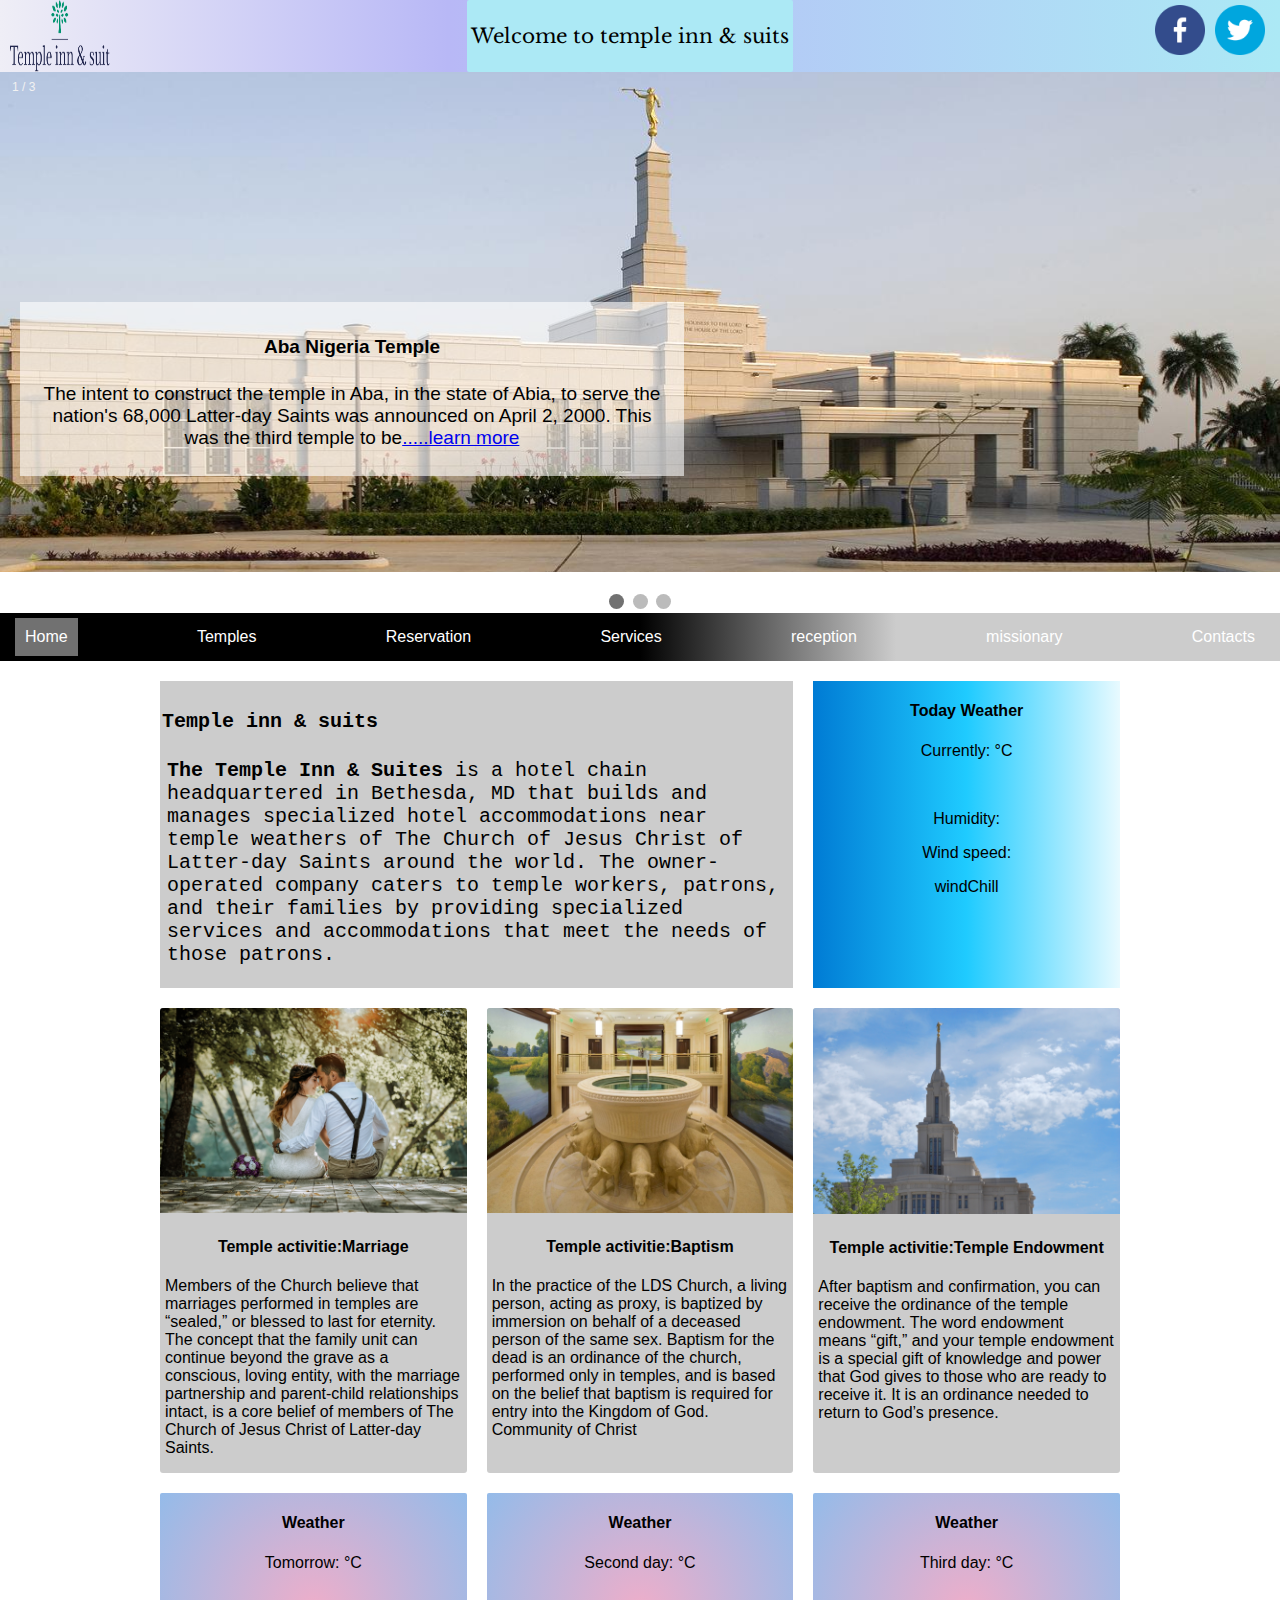
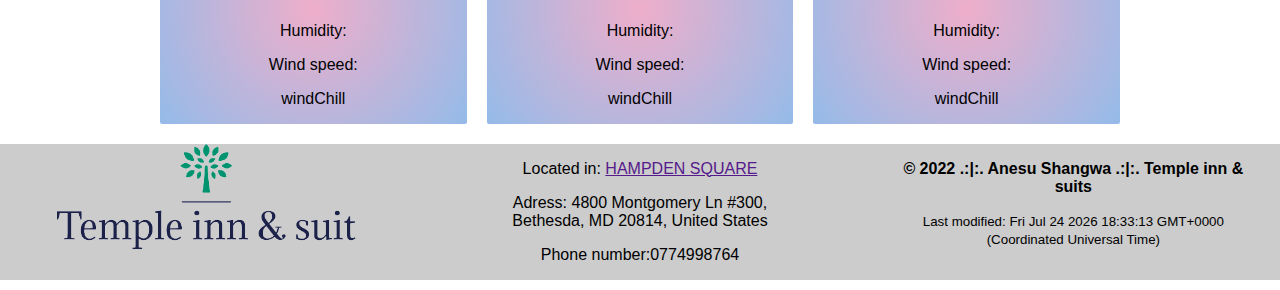
==== index.html @ a1604e13 "new" ====
<!DOCTYPE html>
<html lang="en">
<head>
    <meta charset="UTF-8">
    <meta http-equiv="X-UA-Compatible" content="IE=edge">
    <meta name="viewport" content="width=device-width, initial-scale=1.0">
    <link rel="stylesheet" href="../css/teblet.css">
    <link rel="stylesheet" href="../css/desktop-laptop.css">
    <link rel="stylesheet" href="../css/desktop.css">
    <link rel="stylesheet" href="../css/mobile.css">
    <title>home</title>
</head>
<body>
    <header>
        <div class="log">
            <img src="../images/logo_small.png" alt="temple-log">
            <!-- <h4>Temple inn & suit</h4> -->
        </div>
        <div class="temple-name">
            <p>Welcome to temple inn & suits</p>
        </div>
        <div class="icon">
           <a href=""> <img src="../images/facebook.png" alt="facebook"></a> 
           <a href=""><img src="../images/twitter.png" alt="twitter"></a> 
        </div>
    </header>
   
    <div class="slideshow-container">

        <div class="mySlides fade">
          <div class="numbertext">1 / 3</div>
          <img src="../images/jpg/aba-nigeria.jpg" style="width:100%" alt="slide">
          <div class="text"><h4>Aba Nigeria Temple</h4>
        <p>The intent to construct the temple in Aba, in the state of Abia, to serve the nation's 68,000 Latter-day Saints was announced on 
            April 2, 2000. This was the third temple to be<a href="https://www.churchofjesuschrist.org/temples/details/aba-nigeria-temple?lang=eng">.....learn more</a></p></div>
        </div>
        
        <div class="mySlides fade">
          <div class="numbertext">2 / 3</div>
          <!-- <picture>
          <source media="(max-width: 1100px)" srcset="images/medium-view.jpg">
          <source media="(max-width: 829px)" srcset=" images/small-view.jpg"> -->
          <img src="../images/jpg/anchorage-temple.jpg" style="width:100%" alt="slide">
        <!-- </picture> -->
          <div class="text"><h4>Anchorage Alaska Temple</h4>
        <p>In 1997, church president Gordon B. Hinckley, announced the building of smaller LDS temples. The first of these smaller temples was built in MonticelAlaska. After the groundbreaking of the Anchorage Alaska Temple in 1998, the construction of this 
          <a href="https://www.churchofjesuschrist.org/temples/details/anchorage-alaska-temple?lang=eng">......Learn more</a></p></div>
        </div>
        
        <div class="mySlides fade">
          <div class="numbertext">3 / 3</div>
          <img src="../images/jpg/apia-samoa-temple.jpg" style="width:100%" alt="slide">
          <div class="text">
              <h4>Apia Samoa Temple</h4>
        <p>The intention to construct a temple in Apia was announced by the LDS Church on October 15, 1977. A groundbreaking ceremony and site dedication were held on February 19, 1981, with church president Spencer W. Kimball giving the dedicatory prayer.

            The temple was open to the public for tours July 19 to 30, 1983. Gordon <a href="https://www.churchofjesuschrist.org/temples/details/apia-samoa-temple?lang=eng">......learn more</a></p></div>
        </div>
        
    </div>
        <br>
        
        <div  class="dots" style="text-align:center">
          <span class="dot"></span> 
          <span class="dot"></span> 
          <span class="dot"></span> 
        </div>
  
    <nav>
        <ul id="menu">
            <li><a id="toggleMenu">&equiv;</a></li>
            <li class="active"><a href="">Home</a></li>
            <li> <a href="">Temples</a></li>
            <li><a href="">Reservation</a></li>
            <li><a href="">Services </a></li>
            <li><a href=""> reception</a></li>
            <li><a href=""> missionary </a></li>
            <li><a href="">Contacts</a></li>
        </ul>
    </nav>

    <main>
        <section class="first-grid ">
       <h4>Temple inn & suits</h4>
           
        <p> <strong>The Temple Inn & Suites</strong> is a hotel chain headquartered in Bethesda, MD that builds and manages specialized hotel accommodations near temple weathers of The Church of Jesus Christ of Latter-day Saints around the world. The owner-operated company caters to temple workers, patrons, and their
             families by providing specialized services and accommodations that meet the needs of those patrons. <p>

        </section>
        <section class="sec-grid">
            <h4>Today Weather</h4>
            <p class="weathericon">  Currently: <span id="current-temp"> </span> &#176;C</p>
            <p><span id="icon-src"></span>
           </p><figure><img src="" alt="" id="weathericon" /> 
               <figcaption></figcaption></figure> 
                 
      
        <p>Humidity: <span id="humiditys"></span></p>
        <p>Wind speed: <span id="speed"></span></p>
         <p>windChill <span id="windchill"></span></p>
        </section>
        <!-- <div class="back-color"> -->
           
       
        <section class="temple-activities1">
           
            <img src="../images/jpg/couple-4615557.jpg" alt="">
            <h4 class="change " >Temple activitie:Marriage</h4>
            <p class="change">Members of the Church believe that marriages performed in temples are “sealed,” or blessed to last for eternity. The concept that the family unit can continue beyond the grave as a conscious, loving entity, with the marriage partnership and parent-child relationships intact,
             is a core belief of members of The Church of Jesus Christ of Latter-day Saints.</p>
        </section>
        <section class="temple-activities2">
           
            <img src="../images/jpg/ogden_temple_font_baptistry.jpg" alt="">
            <h4 class="change h4">Temple activitie:Baptism</h4>
            <p class="change">In the practice of the LDS Church, a living person, acting as proxy, is baptized by immersion on behalf of a deceased person of the same sex. Baptism for the dead is an ordinance of the church, performed only in temples, and is based on the belief that baptism is required for entry into the Kingdom of God. Community of Christ</p>
        </section>
        <section class="temple-activities3">
           
            <img src="../images/jpg/temple-865614.jpg" alt="">
            <h4 class="change h4">Temple activitie:Temple Endowment</h4>
           <p>After baptism and confirmation, you can receive the ordinance of the temple endowment. The word endowment means “gift,” and your temple endowment is a special gift of knowledge and power that God gives to those who are ready to receive it. It is an ordinance needed to return to God’s presence.</p> 
        </section>
    
    
        <section class="last1">
            <h4>Weather</h4>
            <p class="weathericon1">  Tomorrow: <span id="current-temp1"> </span> &#176;C</p>
            <p><span id="icon-src1"></span>
            <p> <img src="#" alt="" id="weathericon1" /> </p>
            
            <p id="weatherdsc"></p>
            <p>Humidity: <span id="humidit2"></span></p>   
          
            <p>Wind speed: <span id="speed1"></span></p>
            <p>windChill <span id="windchill1"></span></p>


        </section>
        <section class="last2">
            <h4>Weather</h4>
            <p class="weathericon2">  Second day: <span id="current-temp2"> </span> &#176;C</p>
            <p><span id="icon-src2"></span>
            <p> <img src="#" alt="" id="weathericon2" /> </p>
            
            <p id="weatherdsc2"></p>
            <p>Humidity: <span id="humidit3"></span></p>   
          
            <p>Wind speed: <span id="speed2"></span></p>
            <p>windChill <span id="windchill2"></span></p>

       
          
        </section>
        <section class="last3">
            <h4>Weather</h4>
            <p class="weathericon3">  Third day: <span id="current-temp3"> </span> &#176;C</p>
            <p><span id="icon-src3"></span>
           
                <p> <img src="#" alt="" id="weathericon3" /> </p>
            <p id="weatherdsc3"></p>
            <p>Humidity: <span id="humidit4"></span></p>   
          
            <p>Wind speed: <span id="speed3"></span></p>
            <p>windChill <span id="windchill3"></span></p>

        </section>

        <!-- <section class="map">
            <h4>map</h4>
            <div class="mapouter"><div class="gmap_canvas"><iframe width="739" height="302" id="gmap_canvas" src="https://maps.google.com/maps?q=Bethesda,%20MD%2020814,%20United%20States&t=&z=15&ie=UTF8&iwloc=&output=embed" frameborder="0" scrolling="no" marginheight="0" marginwidth="0"></iframe><a href="https://www.embedgooglemap.net/blog/divi-discount-code-elegant-themes-coupon/">divi discount</a><br><style>.mapouter{position:relative;text-align:right;height:302px;width:739px;}</style><a href="https://www.embedgooglemap.net">embed google maps website</a><style>.gmap_canvas {overflow:hidden;background:none!important;height:302px;width:739px;}</style></div></div>
          
        </section> -->
 

    </main>

  
    <footer>
        <div class="name-log">
            <img src="../images/logo_small.png" alt="log">

        </div>
        <div class="contacts">
            <p>Located in: <a href="">HAMPDEN SQUARE</a></p>
            <p>Adress: 4800 Montgomery Ln #300,<br> Bethesda, MD 20814, United States</p>
            <p>Phone number:0774998764</p>
            

        </div>
        <div class="copy">
        <p><b>&copy; 2022 .:|:. Anesu Shangwa .:|:. Temple inn & suits</b></p>
        <small id="updatetime">Last update:</small>
        </div>

    </footer>
<script src="../js/slide.js"></script>
<script src="../js/menu.js"></script>
<script src="../js/weather.js"></script>
<script src="../js/weather_for_3days.js"></script>
<script src="../js/lastmodify.js"></script>
</body>
</html>
---- css/teblet.css ----
@media (max-width: 992px) {
    /* nav style */

  

   main {
       display: grid;
       grid-template-columns: 1fr 1fr ;
       margin: 20px auto;
   }

   .first-grid{
grid-column: 1/2;
grid-row: 1;
margin: 0 20px;
}


.sec-grid{
    grid-column: 2/4;
    margin: 0 20px;
    
}


.temple-activities1{
    grid-column: 1/3;
    margin: 0 20px;
}

.temple-activities2{
    grid-column: 3/4;
    margin: 0 20px;
}

.temple-activities3{
    grid-column: 1/4;
    margin: 0 20px;
}

.last1{
    grid-column: 1/3;
   margin: 0 20px;
   
}
.last2{
    grid-column: 3/3;
    margin: 0 20px;
   
}

.last3{
    grid-column: 1/4;
    margin: 0 20px;
}

}
---- css/desktop-laptop.css ----
/* 
@media (min-width: 960px)  {
  


  main{
    display: grid;
    grid-template-columns:   1fr 1fr  ;
    grid-gap: 20px;
    max-width: 960px;
    margin: auto;
    
    
    
   
}



.first-grid{
  grid-column: 1/3;

  
}

.sec-grid{
  grid-column: 3/3;
  

}

.temple-activities1{
  grid-column: 1/2;
  grid-row: 2;
  background-color: #007bd4;

}

.temple-activities2{
  grid-column: 2/3;
  grid-row: 2;


}

.temple-activities3{
  grid-column: 3/3;
  grid-row: 2;
} 



 .last1{
    grid-column: 1/2;
    grid-row: 3; 
  }
  
  .last2{
    grid-column: 2/3;
    grid-row: 3; 
    
  }
  
  .last3{
    grid-column: 3/3;
    grid-row: 3; 
  } 

  .map{
    grid-column: 1/4;
    grid-row: 4;
    z-index:  -1;
    
  }


  
 footer{
  display: grid;
  grid-template-columns:  1fr 1fr 1fr;
  grid-gap: 20px;
  
background-color: #ccc;

 
}

 
}
  
 */
---- css/desktop.css ----
@import url('https://fonts.googleapis.com/css2?family=Fredericka+the+Great&family=Libre+Baskerville:wght@700&family=Ubuntu+Condensed&display=swap');
@import url('https://fonts.googleapis.com/css2?family=Fredericka+the+Great&family=Libre+Baskerville:wght@700&family=Lobster&family=Ubuntu+Condensed&display=swap');


 









 @media only screen and (min-width: 35em) {
    body{
        margin: 0;
        padding: 0;
        font-family: 'Ubuntu', sans-serif; 
    }



    header{
        background: linear-gradient(90deg, rgba(239,238,246,1) 0%, rgba(184,184,246,1) 35%, rgba(172,233,245,1) 100%);
        
       
       
     
    }

    header, .log, .icon {
        display: flex;
        justify-content: space-between;
        padding: 0 5px;
       
      
        
    }
    img{
        max-width: 100%;
    }

     .log img{
        width: 100px;
        
  

    }
    .icon img{
        width: 50px;
        padding: 5px;
        
        
    }
    .temple-name {
        background-color: #ace9f5;
        border-radius: 2px;
    }
    .temple-name p{
        font-size: 20px;
        padding: 4px;
        /* font-family: 'Fredericka the Great', cursive; */
        font-family: 'Libre Baskerville', serif;
        width: 100%;
    }

    /* end header style */

    /* slide styles */

    .mySlides {display: none;}
/* img {vertical-align: middle;} */
 .mySlides img{
height: 500px;
 }
/* Slideshow container */
.slideshow-container {
  max-width: 100%;
  position: relative;
  margin: auto;
}

/* Caption text */
.text {
  color: black;
  font-size: 19px;
  padding: 8px 12px;
  position: absolute;
  background-color: #fff9;
  bottom: 100px;
  width: 50%;
  text-align: center;
  margin: 0 20px;
 

}

/* Number text (1/3 etc) */
.numbertext {
  color: #f2f2f2;
  font-size: 12px;
  padding: 8px 12px;
  position: absolute;
  top: 0;
}

/* The dots/bullets/indicators */
.dot {
  height: 15px;
  width: 15px;
  margin: 0 2px;
  background-color: #bbb;
  border-radius: 50%;
  display: inline-block;
  transition: background-color 0.6s ease;
}

.active {
  background-color: #717171;
}

/* Fading animation */
.fade {
  animation-name: fade;
  animation-duration: 2s;
}

@keyframes fade {
  from {opacity: .4} 
  to {opacity: 1}
}


/* end of slide style */


/* nav style */

nav {
    background: linear-gradient(90deg, rgba(0,0,0,6) 50%, rgba(204,204,204,1) 70%);
    color: white;
    position: sticky;
    padding: 5px;
    top: 0;
}

nav ul {
    display: flex;
    flex-direction: column;
    justify-content: space-between;
    align-content: space-around;
    margin: 0;
    padding: 0;
   
}

nav ul li:first-child {
    display: block;
}

nav ul li {
    display: none;
    list-style: none;
    margin: 10px;
}

nav ul li a {
    color: white;
    display: block;
    padding: 10px;
    text-decoration: none;
}
nav ul li a:hover {
    background-color: #efefef;
    color: black;
}
.open li {
    display: block;
}

/* Media Queries */
@media only screen and (min-width: 2.5em) {
    nav ul {
        flex-direction: row;

        
    }
    
    nav ul li:first-child {
        display: none;
    }

    nav ul li {
        display: inline;
        margin: 0 10px;
    }
}
    
/* end nav style */
    main{
        display: grid;
        grid-template-columns: 1fr 1fr 1fr;
        max-width: 960px;
        margin: 0 auto;
        grid-gap: 20px;
       margin: 20px auto;
    }

    .first-grid{
     
        grid-column: 1/3;
    }

    .sec-grid{
       
        grid-column: 3/4;
    }

    .first-grid { 
        background-color: #ccc;
        
        font-family: 'Space Mono', monospace;
        font-size: 20px;
       padding: 2px;
     
    }
    
    .sec-grid{
       
        text-align: center;
        background: #007bd4;
        background: -webkit-linear-gradient(to right, #007bd4, #1fcbff, #e8faff);
        background: linear-gradient(to right, #007bd4, #1fcbff, #e8faff);
        
    }

    .temple-activities1,
.temple-activities2,
.temple-activities3{
    background-color: #ccc;
    border-radius: 3px;
    overflow: hidden;

    
    

}

.temple-activities1 h4,
.temple-activities2 h4,
.temple-activities3 h4{
text-align: center;
}

p{
    padding: 0 5px;
}
    

.last1,
.last2,
.last3{
    background: rgb(238,174,202);
    background: radial-gradient(circle, rgba(238,174,202,1) 0%, rgba(148,187,233,1) 100%);
    text-align: center;
    border-radius: 2px;
   
   
}


 footer{
    
     grid-gap: 20px;
     text-align: center;
   background-color: #ccc;
    display: grid;
    grid-template-columns: 1fr 1fr 1fr;
   
 
    

    
 }

 .name-log img{
     width: 300px;
     margin: 0 20px;
 }

 .name-log{
    grid-column: 1;
 }
 .contacts{
     grid-column: 2/3;
 }

 .copy{
    margin: 0 20px;
 }


  
}
---- css/mobile.css ----
@media (max-width: 700px)  { 
  
    body{
        margin: 0;
        padding: 0;
    }



    header{
        background: linear-gradient(90deg, rgba(239,238,246,1) 0%, rgba(184,184,246,1) 35%, rgba(172,233,245,1) 100%);
        
       
       
     
    }

    header, .log, .icon {
        display: flex;
        justify-content: space-between;
        padding: 0 5px;
       
      
        
    }
    img{
        max-width: 100%;
    }

     .log img{
        width: 100px;
        
  

    }
    .icon img{
        width: 50px;
        padding: 5px;
        
        
    }
    .temple-name {
        background-color: #ace9f5;
        border-radius: 2px;
    }
    .temple-name p{
        font-size: 20px;
        padding: 4px;
        /* font-family: 'Fredericka the Great', cursive; */
        font-family: 'Libre Baskerville', serif;
        width: 100%;
    }

    /* end header style */

    /* slide styles */

    .mySlides {display: none;}
/* img {vertical-align: middle;} */
 .mySlides img{
height: 500px;
 }
/* Slideshow container */
.slideshow-container {
  max-width: 100%;
  position: relative;
  margin: auto;
}

/* Caption text */
.text {
  color: black;
  font-size: 19px;
  padding: 8px 12px;
  position: absolute;
  background-color: #fff9;
  bottom: 100px;
  width: 50%;
  text-align: center;
  margin: 0 20px;
 

}

/* Number text (1/3 etc) */
.numbertext {
  color: #f2f2f2;
  font-size: 12px;
  padding: 8px 12px;
  position: absolute;
  top: 0;
}

/* The dots/bullets/indicators */
.dot {
  height: 15px;
  width: 15px;
  margin: 0 2px;
  background-color: #bbb;
  border-radius: 50%;
  display: inline-block;
  transition: background-color 0.6s ease;
}

.active {
  background-color: #717171;
}

/* Fading animation */
.fade {
  animation-name: fade;
  animation-duration: 2s;
}

@keyframes fade {
  from {opacity: .4} 
  to {opacity: 1}
}


/* end of slide style */


/* nav style */

nav {
    background: linear-gradient(90deg, rgba(0,0,0,6) 50%, rgba(204,204,204,1) 70%);
    color: white;
    position: sticky;
    padding: 5px;
    top: 0;
}

nav ul {
    display: flex;
    flex-direction: column;
    justify-content: space-between;
    align-content: space-around;
    margin: 0;
    padding: 0;
   
}

nav ul li:first-child {
    display: block;
}

nav ul li {
    display: none;
    list-style: none;
    margin: 10px;
}

nav ul li a {
    color: white;
    display: block;
    padding: 10px;
    text-decoration: none;
}
nav ul li a:hover {
    background-color: #efefef;
    color: black;
}
.open li {
    display: block;
}


    main{
        display: grid;
        grid-template-columns: 1fr ;
        max-width: 960px;
        margin: 0 auto;
        grid-gap: 20px;
        margin: 20px auto;
    }

  

    .first-grid { 
        background-color: #ccc;
        grid-column: 1/4;
        font-family: 'Space Mono', monospace;
        font-size: 20px;
       padding: 2px;
       margin: 0 20px;
     
    }
    
    .sec-grid{
        grid-column: 1/4;
        text-align: center;
        background: #007bd4;
        background: -webkit-linear-gradient(to right, #007bd4, #1fcbff, #e8faff);
        background: linear-gradient(to right, #007bd4, #1fcbff, #e8faff);
        margin: 0 20px;
    }

    .temple-activities1{
        grid-column: 1/4;
    }
    .temple-activities2{
        grid-column: 1/4;
    }
    .temple-activities3{
        grid-column: 1/4;
    }

.temple-activities1,
.temple-activities2,
.temple-activities3{
    background-color: #ccc;
    border-radius: 3px;
    overflow: hidden;
    margin: 0 20px;
    
    

}

.temple-activities1 h4,
.temple-activities2 h4,
.temple-activities3 h4{
text-align: center;
}

.temple-activities1 p,
.temple-activities2 p,
.temple-activities3 p{
padding: 7px;
}
    
.last1{
    grid-column: 1/4;
}
.last2{
    grid-column: 1/4;
}
.last3{
    grid-column: 1/4;
}

.last1,
.last2,
.last3{
    background: rgb(238,174,202);
    background: radial-gradient(circle, rgba(238,174,202,1) 0%, rgba(148,187,233,1) 100%);
    text-align: center;
    border-radius: 2px;
    margin: 0 20px;
    
   
}


 footer{
    
     grid-gap: 20px;
     text-align: center;
   background-color: #ccc;
   
    

    
 }
  img{
    max-width: 100%;
 }

 .name-log img{
     width: 300px;
     margin: 0 20px;
 }

 .name-log{
    grid-column: 1;
 }
 .contacts{
     grid-column: 2/3;
 }

 .copy{
    margin: 0 20px;
 }





}
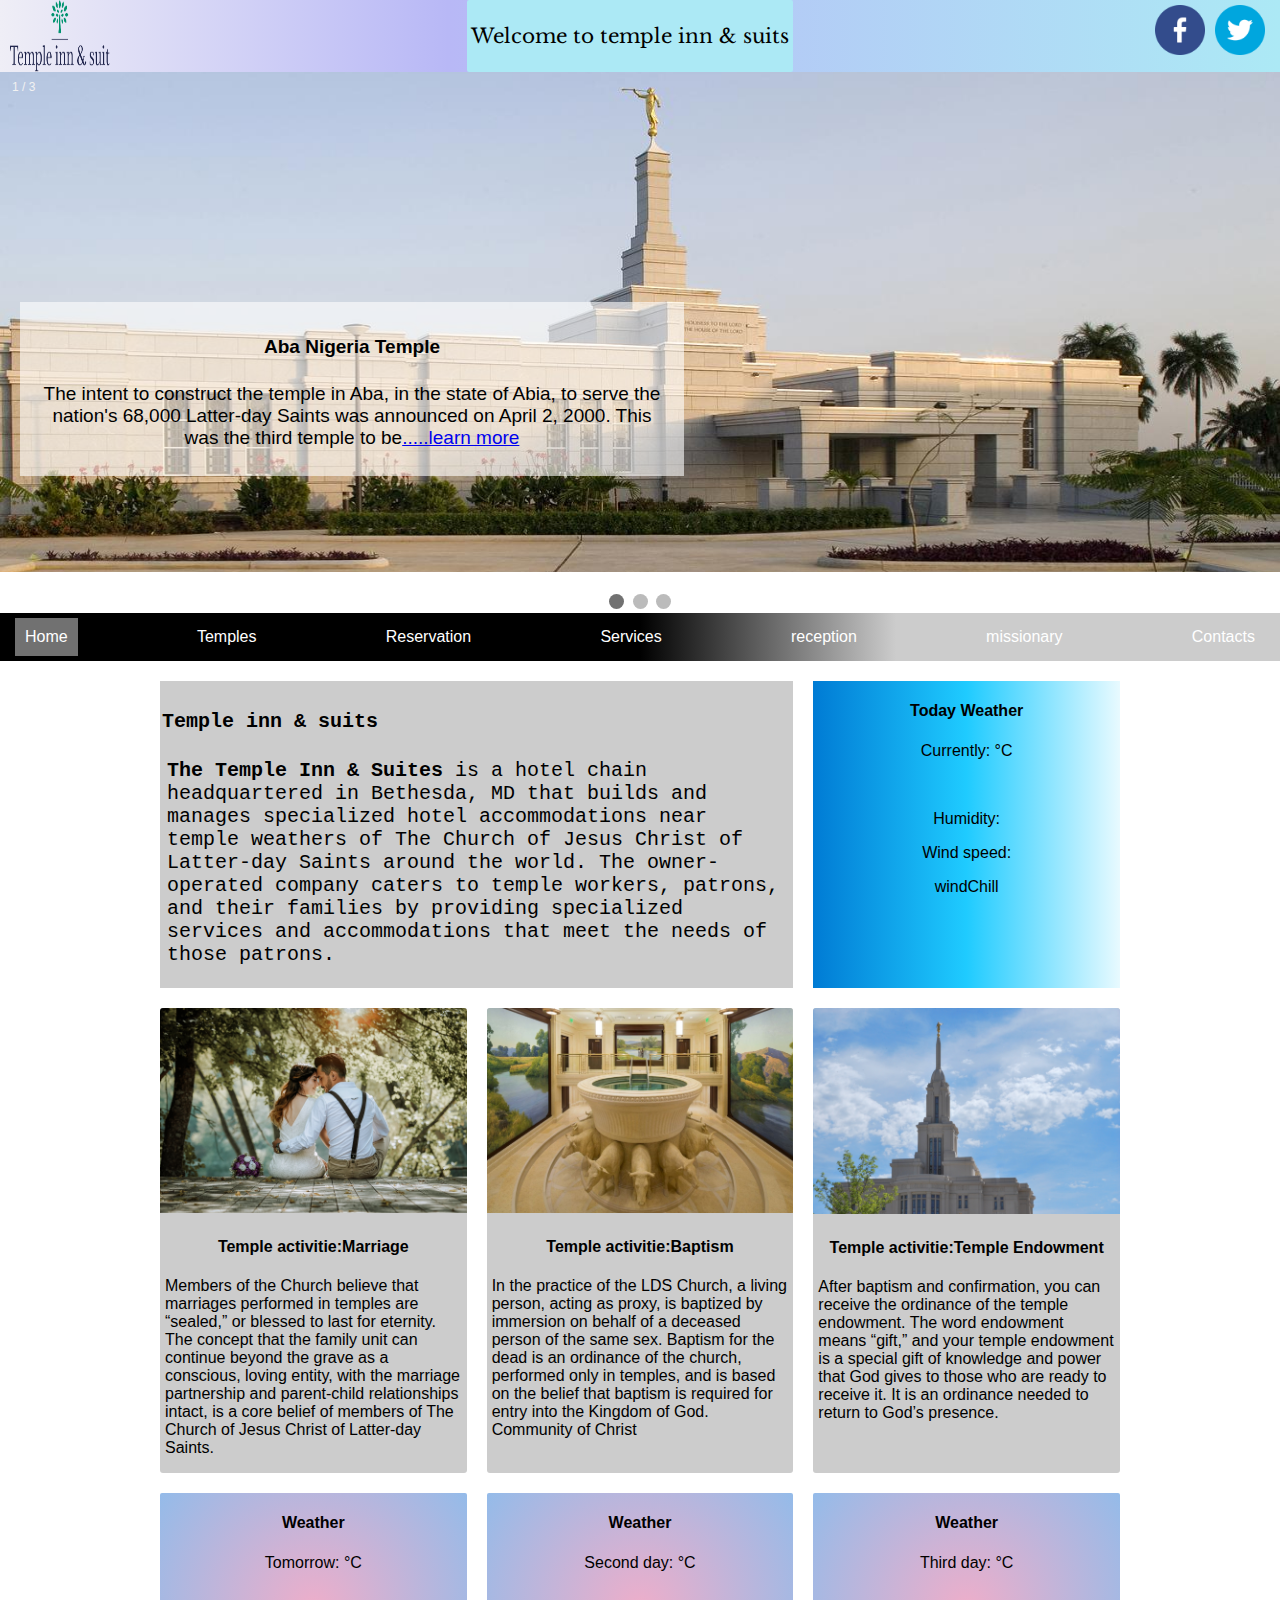
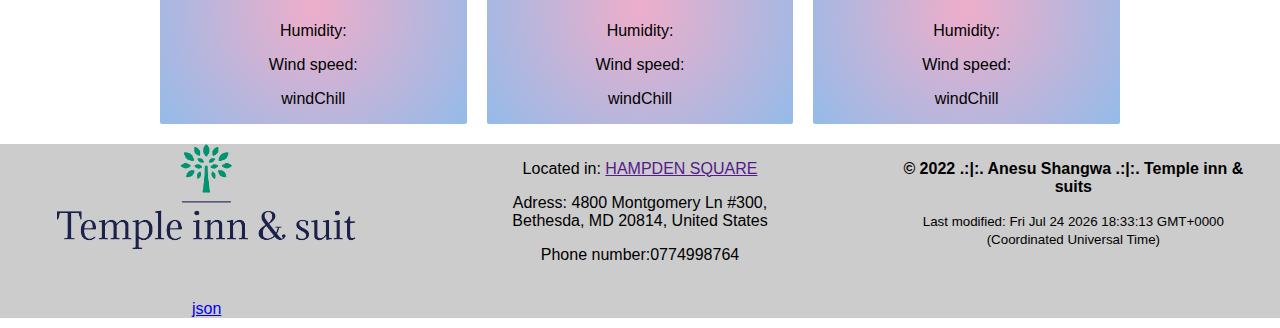
==== commit acc5c796: "new" ====
--- a/index.html
+++ b/index.html
@@ -192,7 +192,7 @@
         <p><b>&copy; 2022 .:|:. Anesu Shangwa .:|:. Temple inn & suits</b></p>
         <small id="updatetime">Last update:</small>
         </div>
-
+ <a href="../wdd-230-pro/json/temple.json"> json</a>
     </footer>
 <script src="../js/slide.js"></script>
 <script src="../js/menu.js"></script>
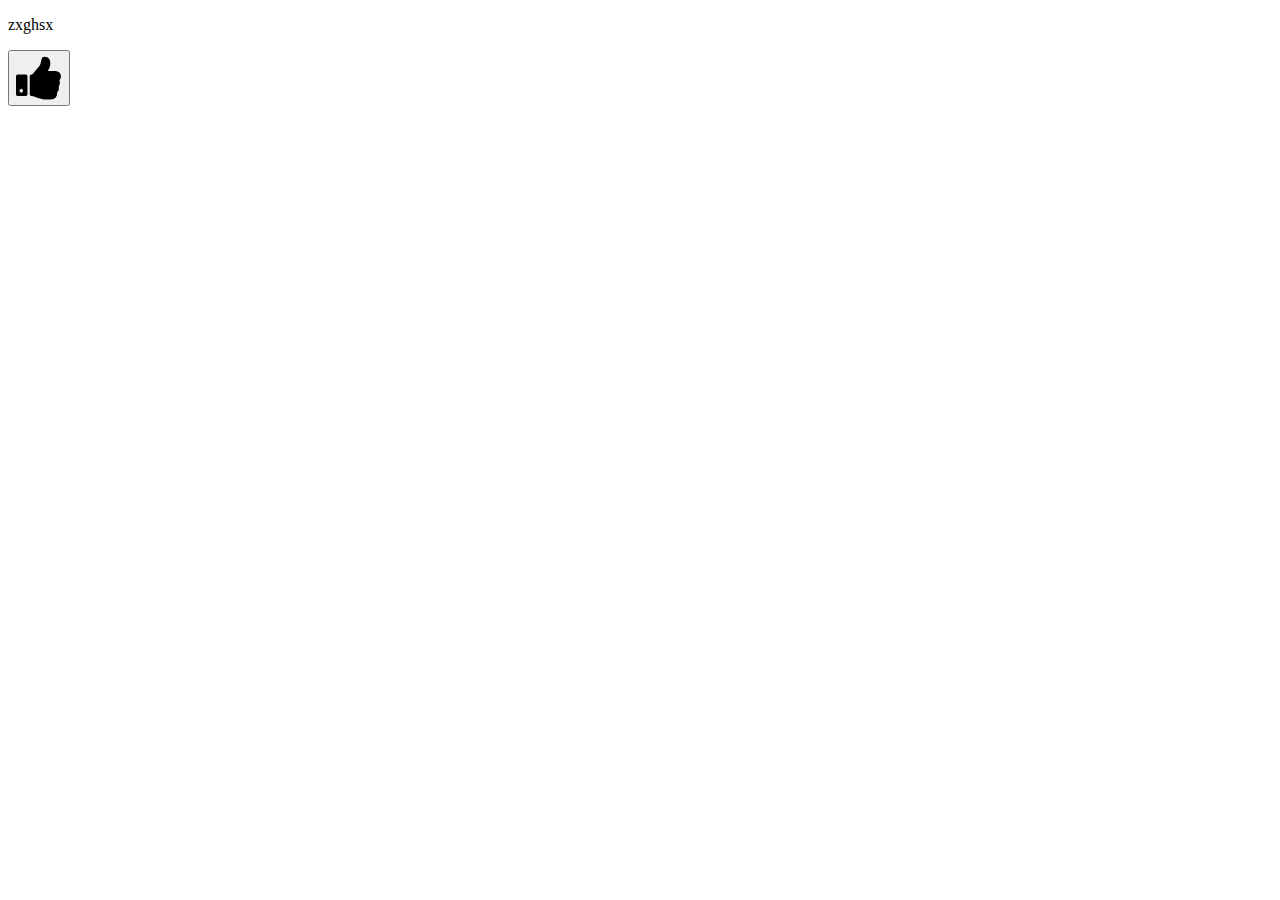
==== commit d41f2e34: "new" ====
--- a/index.html
+++ b/index.html
@@ -1,203 +1,47 @@
 <!DOCTYPE html>
-<html lang="en">
+<html>
 <head>
-    <meta charset="UTF-8">
-    <meta http-equiv="X-UA-Compatible" content="IE=edge">
-    <meta name="viewport" content="width=device-width, initial-scale=1.0">
-    <link rel="stylesheet" href="../css/teblet.css">
-    <link rel="stylesheet" href="../css/desktop-laptop.css">
-    <link rel="stylesheet" href="../css/desktop.css">
-    <link rel="stylesheet" href="../css/mobile.css">
-    <title>home</title>
+<link rel="stylesheet" href="https://cdnjs.cloudflare.com/ajax/libs/font-awesome/4.7.0/css/font-awesome.min.css">
+<style>
+.fa {
+  font-size: 50px;
+  cursor: pointer;
+  user-select: none;
+  border-radius: none;
+}
+
+.fa:hover {
+  color: darkblue;
+}
+</style>
 </head>
 <body>
-    <header>
-        <div class="log">
-            <img src="../images/logo_small.png" alt="temple-log">
-            <!-- <h4>Temple inn & suit</h4> -->
-        </div>
-        <div class="temple-name">
-            <p>Welcome to temple inn & suits</p>
-        </div>
-        <div class="icon">
-           <a href=""> <img src="../images/facebook.png" alt="facebook"></a> 
-           <a href=""><img src="../images/twitter.png" alt="twitter"></a> 
-        </div>
-    </header>
-   
-    <div class="slideshow-container">
+<p>zxghsx</p>
 
-        <div class="mySlides fade">
-          <div class="numbertext">1 / 3</div>
-          <img src="../images/jpg/aba-nigeria.jpg" style="width:100%" alt="slide">
-          <div class="text"><h4>Aba Nigeria Temple</h4>
-        <p>The intent to construct the temple in Aba, in the state of Abia, to serve the nation's 68,000 Latter-day Saints was announced on 
-            April 2, 2000. This was the third temple to be<a href="https://www.churchofjesuschrist.org/temples/details/aba-nigeria-temple?lang=eng">.....learn more</a></p></div>
-        </div>
+    <button class="like" onclick="like(this)"><i class="fa fa-thumbs-up"></i></button>
+    <p id="ty"></p>
+    <script>
+        var state = true;
+
+function like(element){
+    if(state){
+        var  currentElement = element.querySelector('.fa-thumbs-up');
+        currentElement.style.color = "blue";
+        localStorage.setItem("storedlike", "liked temple");
         
-        <div class="mySlides fade">
-          <div class="numbertext">2 / 3</div>
-          <!-- <picture>
-          <source media="(max-width: 1100px)" srcset="images/medium-view.jpg">
-          <source media="(max-width: 829px)" srcset=" images/small-view.jpg"> -->
-          <img src="../images/jpg/anchorage-temple.jpg" style="width:100%" alt="slide">
-        <!-- </picture> -->
-          <div class="text"><h4>Anchorage Alaska Temple</h4>
-        <p>In 1997, church president Gordon B. Hinckley, announced the building of smaller LDS temples. The first of these smaller temples was built in MonticelAlaska. After the groundbreaking of the Anchorage Alaska Temple in 1998, the construction of this 
-          <a href="https://www.churchofjesuschrist.org/temples/details/anchorage-alaska-temple?lang=eng">......Learn more</a></p></div>
-        </div>
-        
-        <div class="mySlides fade">
-          <div class="numbertext">3 / 3</div>
-          <img src="../images/jpg/apia-samoa-temple.jpg" style="width:100%" alt="slide">
-          <div class="text">
-              <h4>Apia Samoa Temple</h4>
-        <p>The intention to construct a temple in Apia was announced by the LDS Church on October 15, 1977. A groundbreaking ceremony and site dedication were held on February 19, 1981, with church president Spencer W. Kimball giving the dedicatory prayer.
 
-            The temple was open to the public for tours July 19 to 30, 1983. Gordon <a href="https://www.churchofjesuschrist.org/temples/details/apia-samoa-temple?lang=eng">......learn more</a></p></div>
-        </div>
-        
-    </div>
-        <br>
-        
-        <div  class="dots" style="text-align:center">
-          <span class="dot"></span> 
-          <span class="dot"></span> 
-          <span class="dot"></span> 
-        </div>
-  
-    <nav>
-        <ul id="menu">
-            <li><a id="toggleMenu">&equiv;</a></li>
-            <li class="active"><a href="">Home</a></li>
-            <li> <a href="">Temples</a></li>
-            <li><a href="">Reservation</a></li>
-            <li><a href="">Services </a></li>
-            <li><a href=""> reception</a></li>
-            <li><a href=""> missionary </a></li>
-            <li><a href="">Contacts</a></li>
-        </ul>
-    </nav>
+    }else{
+        var  currentElement = element.querySelector('.fa-thumbs-up');
+        currentElement.style.color = "red";
+        localStorage.setItem("storedlike", "disliked temple");
+    }
+    state = !state;
+}
 
-    <main>
-        <section class="first-grid ">
-       <h4>Temple inn & suits</h4>
-           
-        <p> <strong>The Temple Inn & Suites</strong> is a hotel chain headquartered in Bethesda, MD that builds and manages specialized hotel accommodations near temple weathers of The Church of Jesus Christ of Latter-day Saints around the world. The owner-operated company caters to temple workers, patrons, and their
-             families by providing specialized services and accommodations that meet the needs of those patrons. <p>
+window.addEventListener('DOMContentLoaded', e => {
+    currentElement.style.color = localStorage.getItem("storedColor");
+});
+    </script>
 
-        </section>
-        <section class="sec-grid">
-            <h4>Today Weather</h4>
-            <p class="weathericon">  Currently: <span id="current-temp"> </span> &#176;C</p>
-            <p><span id="icon-src"></span>
-           </p><figure><img src="" alt="" id="weathericon" /> 
-               <figcaption></figcaption></figure> 
-                 
-      
-        <p>Humidity: <span id="humiditys"></span></p>
-        <p>Wind speed: <span id="speed"></span></p>
-         <p>windChill <span id="windchill"></span></p>
-        </section>
-        <!-- <div class="back-color"> -->
-           
-       
-        <section class="temple-activities1">
-           
-            <img src="../images/jpg/couple-4615557.jpg" alt="">
-            <h4 class="change " >Temple activitie:Marriage</h4>
-            <p class="change">Members of the Church believe that marriages performed in temples are “sealed,” or blessed to last for eternity. The concept that the family unit can continue beyond the grave as a conscious, loving entity, with the marriage partnership and parent-child relationships intact,
-             is a core belief of members of The Church of Jesus Christ of Latter-day Saints.</p>
-        </section>
-        <section class="temple-activities2">
-           
-            <img src="../images/jpg/ogden_temple_font_baptistry.jpg" alt="">
-            <h4 class="change h4">Temple activitie:Baptism</h4>
-            <p class="change">In the practice of the LDS Church, a living person, acting as proxy, is baptized by immersion on behalf of a deceased person of the same sex. Baptism for the dead is an ordinance of the church, performed only in temples, and is based on the belief that baptism is required for entry into the Kingdom of God. Community of Christ</p>
-        </section>
-        <section class="temple-activities3">
-           
-            <img src="../images/jpg/temple-865614.jpg" alt="">
-            <h4 class="change h4">Temple activitie:Temple Endowment</h4>
-           <p>After baptism and confirmation, you can receive the ordinance of the temple endowment. The word endowment means “gift,” and your temple endowment is a special gift of knowledge and power that God gives to those who are ready to receive it. It is an ordinance needed to return to God’s presence.</p> 
-        </section>
-    
-    
-        <section class="last1">
-            <h4>Weather</h4>
-            <p class="weathericon1">  Tomorrow: <span id="current-temp1"> </span> &#176;C</p>
-            <p><span id="icon-src1"></span>
-            <p> <img src="#" alt="" id="weathericon1" /> </p>
-            
-            <p id="weatherdsc"></p>
-            <p>Humidity: <span id="humidit2"></span></p>   
-          
-            <p>Wind speed: <span id="speed1"></span></p>
-            <p>windChill <span id="windchill1"></span></p>
-
-
-        </section>
-        <section class="last2">
-            <h4>Weather</h4>
-            <p class="weathericon2">  Second day: <span id="current-temp2"> </span> &#176;C</p>
-            <p><span id="icon-src2"></span>
-            <p> <img src="#" alt="" id="weathericon2" /> </p>
-            
-            <p id="weatherdsc2"></p>
-            <p>Humidity: <span id="humidit3"></span></p>   
-          
-            <p>Wind speed: <span id="speed2"></span></p>
-            <p>windChill <span id="windchill2"></span></p>
-
-       
-          
-        </section>
-        <section class="last3">
-            <h4>Weather</h4>
-            <p class="weathericon3">  Third day: <span id="current-temp3"> </span> &#176;C</p>
-            <p><span id="icon-src3"></span>
-           
-                <p> <img src="#" alt="" id="weathericon3" /> </p>
-            <p id="weatherdsc3"></p>
-            <p>Humidity: <span id="humidit4"></span></p>   
-          
-            <p>Wind speed: <span id="speed3"></span></p>
-            <p>windChill <span id="windchill3"></span></p>
-
-        </section>
-
-        <!-- <section class="map">
-            <h4>map</h4>
-            <div class="mapouter"><div class="gmap_canvas"><iframe width="739" height="302" id="gmap_canvas" src="https://maps.google.com/maps?q=Bethesda,%20MD%2020814,%20United%20States&t=&z=15&ie=UTF8&iwloc=&output=embed" frameborder="0" scrolling="no" marginheight="0" marginwidth="0"></iframe><a href="https://www.embedgooglemap.net/blog/divi-discount-code-elegant-themes-coupon/">divi discount</a><br><style>.mapouter{position:relative;text-align:right;height:302px;width:739px;}</style><a href="https://www.embedgooglemap.net">embed google maps website</a><style>.gmap_canvas {overflow:hidden;background:none!important;height:302px;width:739px;}</style></div></div>
-          
-        </section> -->
- 
-
-    </main>
-
-  
-    <footer>
-        <div class="name-log">
-            <img src="../images/logo_small.png" alt="log">
-
-        </div>
-        <div class="contacts">
-            <p>Located in: <a href="">HAMPDEN SQUARE</a></p>
-            <p>Adress: 4800 Montgomery Ln #300,<br> Bethesda, MD 20814, United States</p>
-            <p>Phone number:0774998764</p>
-            
-
-        </div>
-        <div class="copy">
-        <p><b>&copy; 2022 .:|:. Anesu Shangwa .:|:. Temple inn & suits</b></p>
-        <small id="updatetime">Last update:</small>
-        </div>
- <a href="../wdd-230-pro/json/temple.json"> json</a>
-    </footer>
-<script src="../js/slide.js"></script>
-<script src="../js/menu.js"></script>
-<script src="../js/weather.js"></script>
-<script src="../js/weather_for_3days.js"></script>
-<script src="../js/lastmodify.js"></script>
 </body>
-</html>+</html>
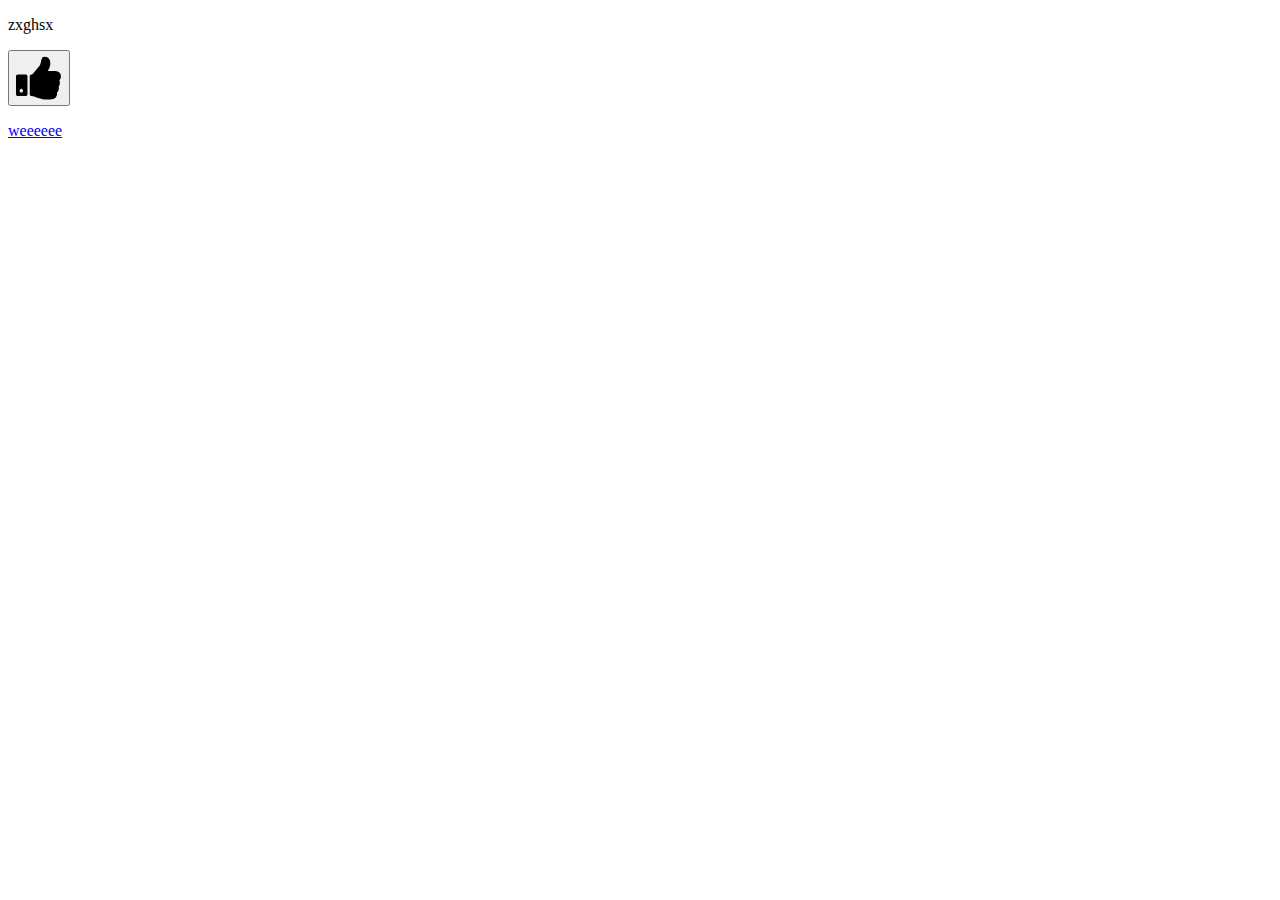
==== commit 5acf7f98: "new" ====
--- a/index.html
+++ b/index.html
@@ -43,5 +43,7 @@
 });
     </script>
 
+    <a href="../wdd-230-pro/home/index.html"> weeeeee</a>
+
 </body>
 </html>
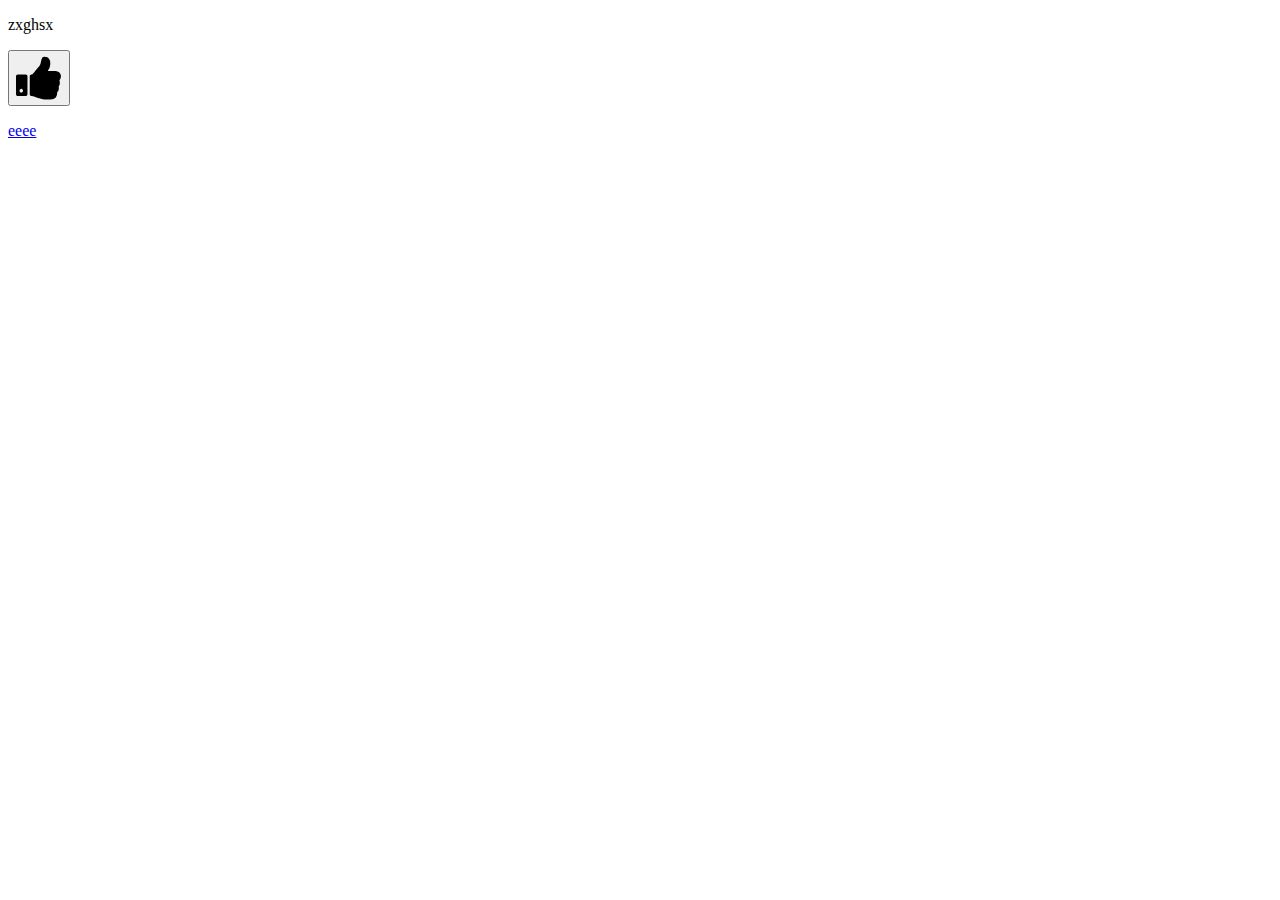
==== commit 5eea772f: "new" ====
--- a/index.html
+++ b/index.html
@@ -43,7 +43,7 @@
 });
     </script>
 
-    <a href="../wdd-230-pro/home/index.html"> weeeeee</a>
+    <a href="../wdd-230-pro/home/index.html">eeee</a>
 
 </body>
 </html>
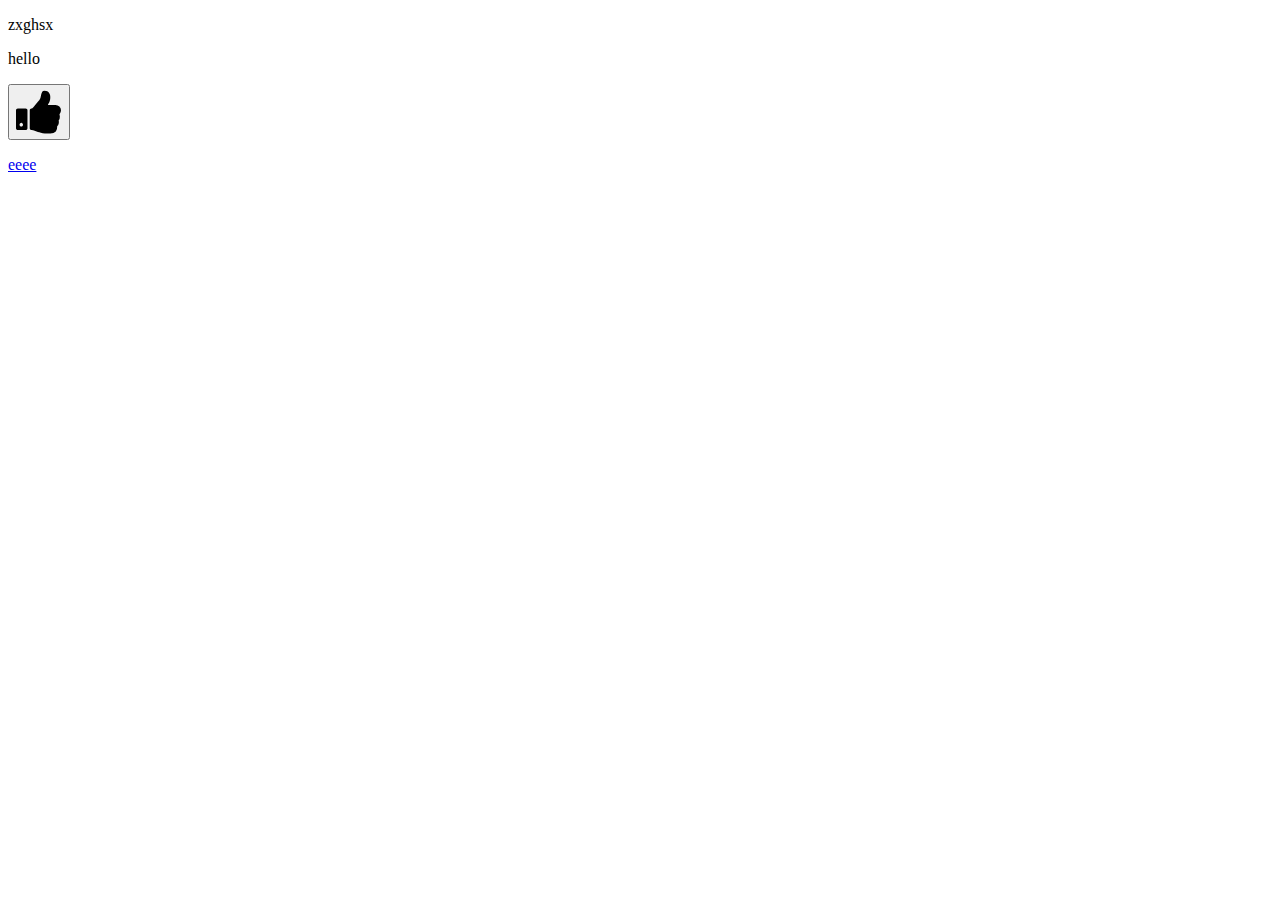
==== commit 95c6b052: "bv" ====
--- a/index.html
+++ b/index.html
@@ -17,7 +17,7 @@
 </head>
 <body>
 <p>zxghsx</p>
-
+<p>hello</p>
     <button class="like" onclick="like(this)"><i class="fa fa-thumbs-up"></i></button>
     <p id="ty"></p>
     <script>
@@ -38,6 +38,7 @@
     state = !state;
 }
 
+
 window.addEventListener('DOMContentLoaded', e => {
     currentElement.style.color = localStorage.getItem("storedColor");
 });
